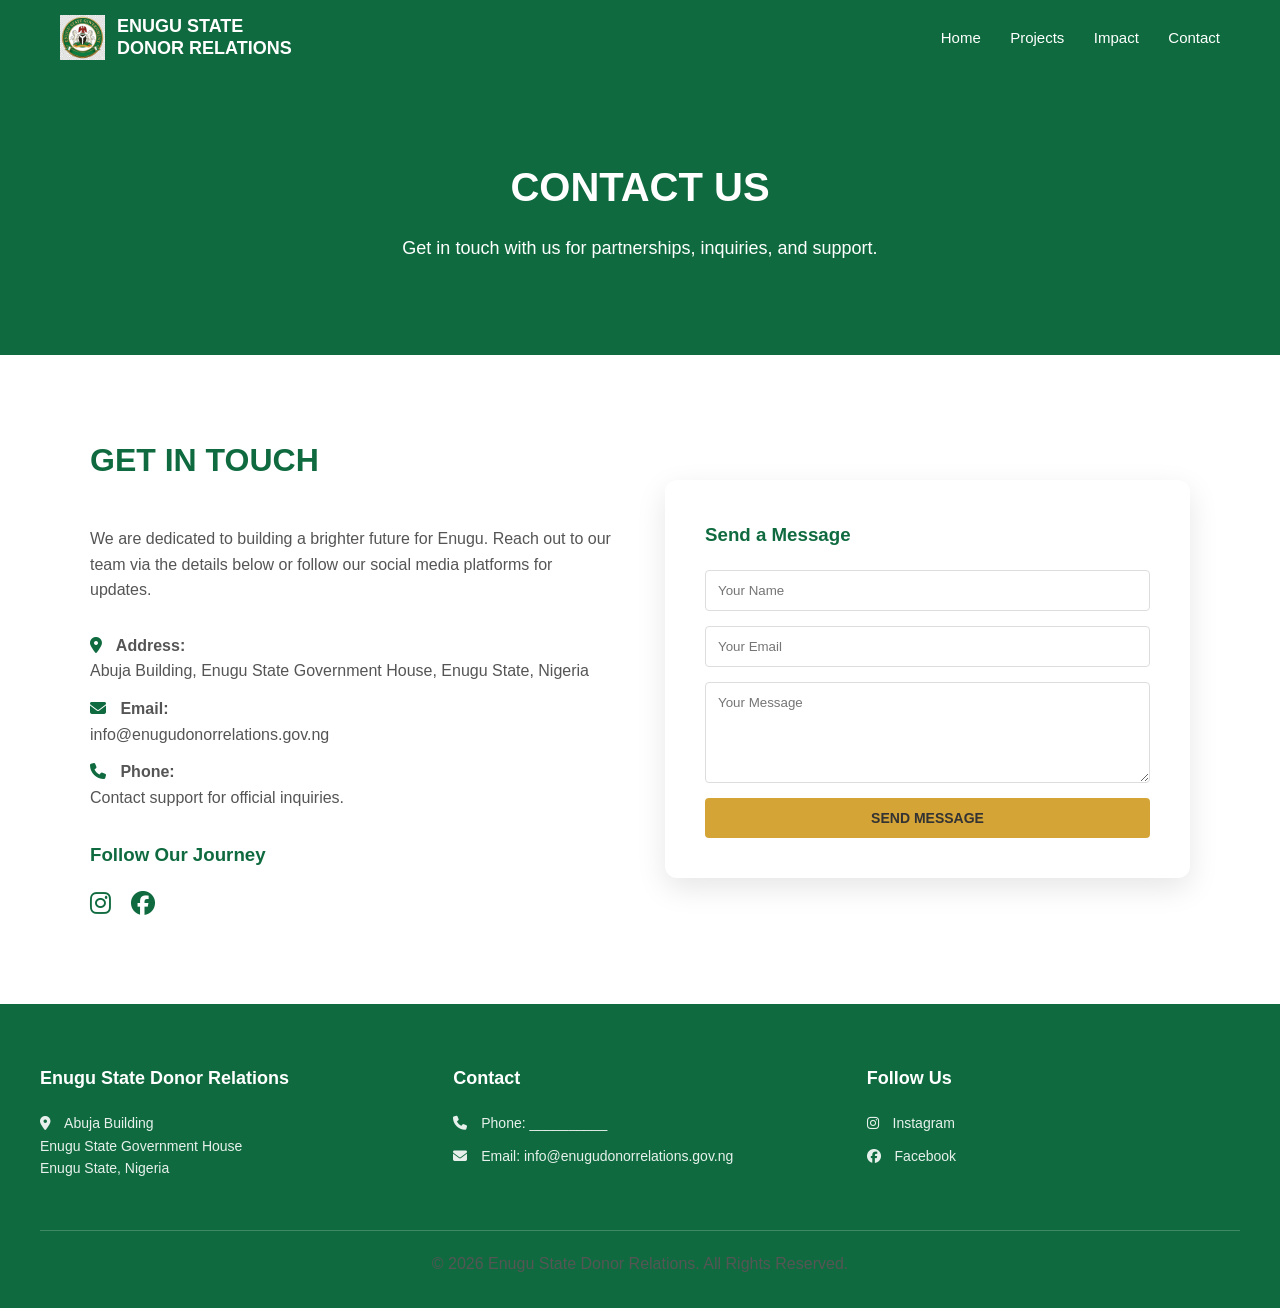
==== contact.html @ 9047e587 "contact and news" ====
<!DOCTYPE html>
<html lang="en">

<head>
    <meta charset="UTF-8">
    <meta name="viewport" content="width=device-width, initial-scale=1.0">
    <title>Contact Us | Enugu State Donor Relations</title>

    <link rel="stylesheet" href="index.css">
    <link rel="stylesheet" href="https://cdnjs.cloudflare.com/ajax/libs/font-awesome/6.5.0/css/all.min.css">
</head>

<body>

    <!-- HEADER -->
    <header class="header">
        <div class="logo-area">
            <img src="Gemini_Generated_Image_ixo9hwixo9hwixo9.png" alt="logo">
            <h2>ENUGU STATE<br>DONOR RELATIONS</h2>
        </div>
        <nav class="nav">
            <a href="index.html">Home</a>
            <a href="projects.html">Projects</a>
            <a href="impact.html">Impact</a>
            <a href="contact.html">Contact</a>
        </nav>
    </header>

    <!-- PAGE HERO -->
    <section class="page-hero">
        <h1>CONTACT US</h1>
        <p>Get in touch with us for partnerships, inquiries, and support.</p>
    </section>

    <!-- CONTACT CONTENT -->
    <section class="about-us">
        <div class="about-container">
            <div class="about-grid">
                
                <!-- Contact Info -->
                <div class="about-text">
                    <h2>GET IN TOUCH</h2>
                    <p>We are dedicated to building a brighter future for Enugu. Reach out to our team via the details below or follow our social media platforms for updates.</p>
                    
                    <div style="margin-top: 30px;">
                        <p><strong><i class="fa-solid fa-location-dot" style="color:#0f6b3f; margin-right:10px;"></i> Address:</strong><br>
                        Abuja Building, Enugu State Government House, Enugu State, Nigeria</p>
                        
                        <p><strong><i class="fa-solid fa-envelope" style="color:#0f6b3f; margin-right:10px;"></i> Email:</strong><br>
                        info@enugudonorrelations.gov.ng</p>
                        
                        <p><strong><i class="fa-solid fa-phone" style="color:#0f6b3f; margin-right:10px;"></i> Phone:</strong><br>
                        Contact support for official inquiries.</p>
                    </div>

                    <div style="margin-top: 30px;">
                        <h3>Follow Our Journey</h3>
                        <div style="display: flex; gap: 20px; margin-top: 15px;">
                            <a href="https://www.instagram.com/enugudonorrelations?igsh=aGJiYTN5NWJxbzJ3" target="_blank" style="font-size: 24px; color: #0f6b3f;"><i class="fa-brands fa-instagram"></i></a>
                            <a href="https://www.facebook.com/share/1RMy5qS3ZX/" target="_blank" style="font-size: 24px; color: #0f6b3f;"><i class="fa-brands fa-facebook"></i></a>
                        </div>
                    </div>
                </div>

                <!-- Simple Contact Form Display -->
                <div class="about-image">
                    <div style="background: #ffffff; padding: 40px; border-radius: 12px; box-shadow: 0 10px 30px rgba(0,0,0,0.1);">
                        <h3 style="margin-bottom: 20px;">Send a Message</h3>
                        <form action="#" style="display: flex; flex-direction: column; gap: 15px;">
                            <input type="text" placeholder="Your Name" style="padding: 12px; border: 1px solid #ddd; border-radius: 4px;">
                            <input type="email" placeholder="Your Email" style="padding: 12px; border: 1px solid #ddd; border-radius: 4px;">
                            <textarea placeholder="Your Message" rows="5" style="padding: 12px; border: 1px solid #ddd; border-radius: 4px;"></textarea>
                            <button type="button" class="donate-btn">SEND MESSAGE</button>
                        </form>
                    </div>
                </div>

            </div>
        </div>
    </section>

    <!-- FOOTER -->
    <footer class="footer">
        <div class="footer-container">
            <div class="footer-section">
                <h3>Enugu State Donor Relations</h3>
                <p><i class="fa-solid fa-location-dot"></i> Abuja Building<br>Enugu State Government House<br>Enugu State, Nigeria</p>
            </div>
            <div class="footer-section">
                <h3>Contact</h3>
                <p><i class="fa-solid fa-phone"></i> Phone: __________</p>
                <p><i class="fa-solid fa-envelope"></i> Email: info@enugudonorrelations.gov.ng</p>
            </div>
            <div class="footer-section">
                <h3>Follow Us</h3>
                <a href="https://www.instagram.com/enugudonorrelations?igsh=aGJiYTN5NWJxbzJ3" target="_blank"><i class="fa-brands fa-instagram"></i> Instagram</a>
                <a href="https://www.facebook.com/share/1RMy5qS3ZX/" target="_blank"><i class="fa-brands fa-facebook"></i> Facebook</a>
            </div>
        </div>
        <div class="footer-bottom">
            <p>© 2026 Enugu State Donor Relations. All Rights Reserved.</p>
        </div>
    </footer>

</body>
</html>
---- index.css ----
/* ==========================
   GLOBAL & TYPOGRAPHY RESET
========================== */

:root {
    --primary-green: #0f6b3f;
    --accent-gold: #d4a437;
    --text-dark: #333333;
    --text-muted: #555555;
    --bg-light: #f5f5f5;
    --white: #ffffff;
}

* {
    margin: 0;
    padding: 0;
    box-sizing: border-box;
    /* Using a consistent, clean sans-serif stack */
    font-family: 'Segoe UI', Roboto, Helvetica, Arial, sans-serif;
}

body {
    background: var(--bg-light);
    color: var(--text-dark);
    line-height: 1.6;
}

/* Global Heading Styles for Consistency */
h1, h2, h3, h4 {
    color: var(--primary-green);
    margin-bottom: 15px;
}

h2 {
    font-size: 32px;
    text-align: center;
    margin-bottom: 40px;
    text-transform: uppercase;
}

p, li {
    font-size: 16px;
    color: var(--text-muted);
    margin-bottom: 12px;
}

/* ==========================
   HEADER & NAVIGATION
========================== */

.header {
    display: flex;
    justify-content: space-between;
    align-items: center;
    padding: 15px 60px;
    background: var(--primary-green);
    color: var(--white);
}

.logo-area {
    display: flex;
    align-items: center;
    gap: 12px;
}

.logo-area img {
    width: 45px;
}

.logo-area h2 {
    font-size: 18px;
    color: var(--white);
    margin-bottom: 0;
    text-align: left;
    line-height: 1.2;
}

.nav a {
    color: var(--white);
    margin-left: 25px;
    text-decoration: none;
    font-weight: 500;
    font-size: 15px;
}

.nav a:hover {
    text-decoration: underline;
}

/* ==========================
   HERO SECTIONS
========================== */

/* Main Home Hero */
.hero {
    height: 450px;
    background-size: cover;
    background-position: center;
    background-repeat: no-repeat;
    display: flex;
    align-items: center;
    padding-left: 80px;
    color: var(--white);
    position: relative;
    transition: background-image 1s ease-in-out;
}

.hero::before {
    content: "";
    position: absolute;
    top: 0;
    left: 0;
    width: 100%;
    height: 100%;
    background: rgba(0, 0, 0, 0.5);
}

.hero-content {
    position: relative;
    z-index: 2;
}

.hero-content h1 {
    font-size: 48px;
    color: var(--white);
    line-height: 1.1;
}

.hero-content p {
    font-size: 20px;
    color: var(--white);
}

/* Interior Page Hero */
.page-hero {
    background: var(--primary-green);
    color: var(--white);
    text-align: center;
    padding: 80px 20px;
}

.page-hero h1 {
    font-size: 40px;
    color: var(--white);
}

.page-hero p {
    font-size: 18px;
    color: var(--white);
}

/* ==========================
   ABOUT US SECTION
========================== */

.about-us {
    padding: 80px 40px;
    background: var(--white);
}

.about-container {
    max-width: 1100px;
    margin: auto;
}

.about-grid {
    display: grid;
    grid-template-columns: 1fr 1fr;
    gap: 50px;
    align-items: center;
}

.about-image img {
    width: 100%;
    border-radius: 12px;
    box-shadow: 0 10px 30px rgba(0, 0, 0, 0.1);
}

.about-text h2 {
    text-align: left;
}

/* ==========================
   LEADERSHIP SECTION
========================== */

.leadership {
    padding: 80px 40px;
    background: #fdfdfd;
}

.leadership-grid {
    display: grid;
    grid-template-columns: repeat(2, 1fr);
    gap: 40px;
    max-width: 1100px;
    margin: auto;
}

.leader-card {
    display: flex;
    align-items: center;
    gap: 25px;
    background: var(--white);
    border-radius: 12px;
    padding: 30px;
    box-shadow: 0 6px 18px rgba(0, 0, 0, 0.05);
}

.leader-img {
    min-width: 140px;
    height: 140px;
    border-radius: 50%;
    overflow: hidden;
    border: 4px solid var(--primary-green);
}

.leader-img img {
    width: 100%;
    height: 100%;
    object-fit: cover;
}

.leader-info h3 {
    font-size: 14px;
    color: var(--text-muted);
    text-transform: uppercase;
}

.leader-info h4 {
    font-size: 20px;
    margin-bottom: 10px;
}

/* ==========================
   PRIORITIES & GRIDS
========================== */

.priorities, .impact-metrics, .impact-stories {
    padding: 80px 40px;
    text-align: center;
}

.priority-grid, .metrics-grid, .stories-grid {
    display: grid;
    grid-template-columns: repeat(auto-fit, minmax(300px, 1fr));
    gap: 30px;
    max-width: 1200px;
    margin: auto;
}

.priority, .metric-card, .story-card {
    background: var(--white);
    padding: 30px;
    border-radius: 12px;
    box-shadow: 0 4px 15px rgba(0, 0, 0, 0.05);
    text-align: left;
}

/* ==========================
   PROJECT CARDS (Common)
========================== */

.projects, .projects-page {
    padding: 80px 40px;
}

.project-grid, .projects-container {
    display: grid;
    grid-template-columns: repeat(auto-fit, minmax(320px, 1fr));
    gap: 30px;
    max-width: 1200px;
    margin: auto;
}

.project-card, .project-item {
    background: var(--white);
    border-radius: 12px;
    overflow: hidden;
    box-shadow: 0 8px 20px rgba(0, 0, 0, 0.08);
    transition: transform 0.3s ease;
}

.project-item:hover {
    transform: translateY(-5px);
}

.project-image {
    width: 100%;
    height: 200px;
    background: #eeeeee;
    display: flex;
    align-items: center;
    justify-content: center;
}

.project-image img {
    max-width: 100%;
    max-height: 100%;
    object-fit: contain;
}

.project-content, .project-info {
    padding: 25px;
}

.project-content h2, .project-info h4 {
    font-size: 18px;
    margin-bottom: 15px;
    text-align: left;
    text-transform: none;
}

/* ==========================
   PARTNERS STRIP
========================== */

.partners {
    background: var(--white);
    padding: 60px 0;
    overflow: hidden;
}

.partners-track {
    display: flex;
    width: max-content;
    animation: scrollPartners 40s linear infinite;
}

.partner {
    width: 180px;
    height: 90px;
    margin: 0 25px;
    display: flex;
    align-items: center;
    justify-content: center;
    background: #f9f9f9;
    border-radius: 8px;
}

.partner img {
    max-width: 80%;
    max-height: 70%;
    object-fit: contain;
}

@keyframes scrollPartners {
    0% { transform: translateX(0); }
    100% { transform: translateX(-50%); }
}

/* ==========================
   IMPACT PAGE SPECIFICS
========================== */

.metric-card i {
    color: var(--primary-green);
    font-size: 40px;
    margin-bottom: 20px;
    display: block;
}

.story-card img {
    width: 100%;
    height: 200px;
    object-fit: cover;
    border-radius: 8px;
    margin-bottom: 20px;
}

.impact-cta {
    background: var(--primary-green);
    color: var(--white);
    padding: 80px 40px;
    text-align: center;
}

.impact-cta h2 {
    color: var(--white);
}

.impact-cta p {
    color: var(--white);
    font-size: 18px;
    margin-bottom: 30px;
}

/* ==========================
   BUTTONS
========================== */

.donate-btn, .project-content button, .project-info button {
    background: var(--accent-gold);
    color: var(--text-dark);
    border: none;
    padding: 12px 28px;
    font-weight: bold;
    font-size: 14px;
    border-radius: 4px;
    cursor: pointer;
    text-transform: uppercase;
    transition: opacity 0.2s;
}

.donate-btn:hover {
    opacity: 0.9;
}

/* ==========================
   FOOTER
========================== */

.footer {
    background: var(--primary-green);
    color: var(--white);
    padding: 60px 40px 20px;
}

.footer-container {
    display: grid;
    grid-template-columns: repeat(auto-fit, minmax(250px, 1fr));
    gap: 40px;
    max-width: 1200px;
    margin: auto;
}

.footer-section h3 {
    color: var(--white);
    font-size: 18px;
    margin-bottom: 20px;
}

.footer-section p, .footer-section a {
    font-size: 14px;
    color: rgba(255, 255, 255, 0.9);
    text-decoration: none;
    margin-bottom: 10px;
    display: block;
}

.footer-section i {
    margin-right: 10px;
}

.footer-bottom {
    text-align: center;
    margin-top: 40px;
    padding-top: 20px;
    border-top: 1px solid rgba(255, 255, 255, 0.2);
    font-size: 13px;
}

/* ==========================
   RESPONSIVE DESIGN
========================== */

@media screen and (max-width: 900px) {
    .header {
        padding: 15px 20px;
        flex-direction: column;
        gap: 15px;
    }

    .nav a {
        margin: 0 10px;
    }

    .about-grid, .leadership-grid {
        grid-template-columns: 1fr;
    }

    .hero {
        padding-left: 20px;
        text-align: center;
        justify-content: center;
    }

    .hero-content h1 {
        font-size: 32px;
    }
}
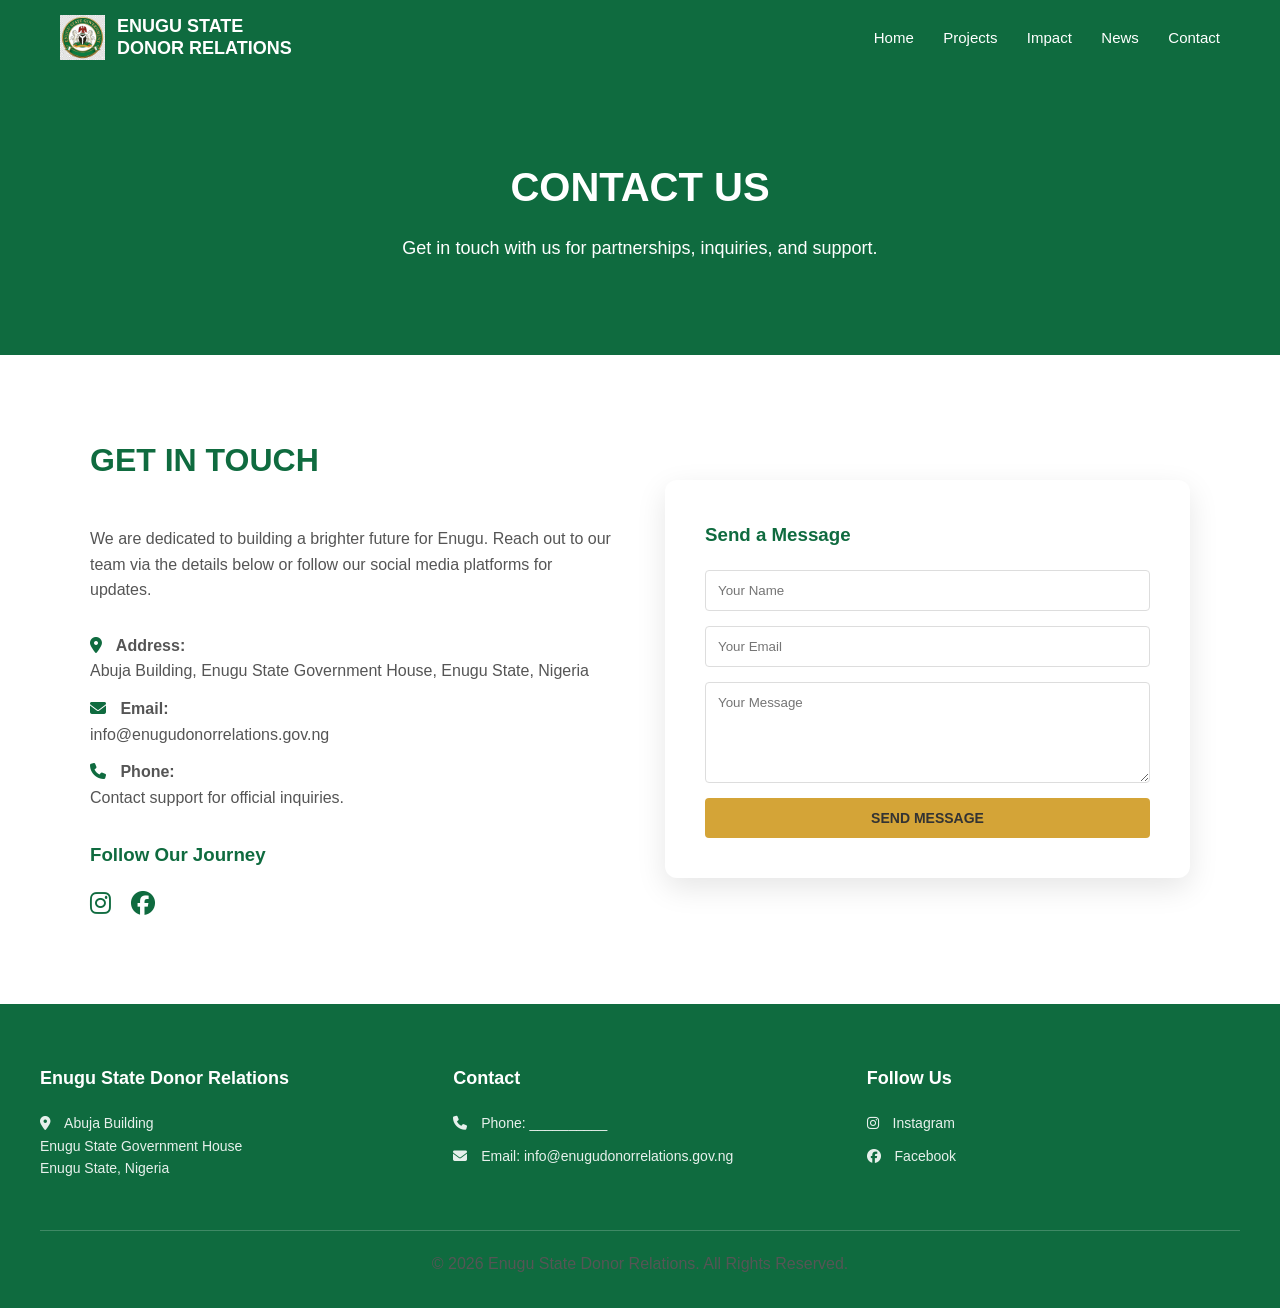
==== commit 8a62f954: "update" ====
--- a/contact.html
+++ b/contact.html
@@ -12,19 +12,21 @@
 
 <body>
 
-    <!-- HEADER -->
-    <header class="header">
-        <div class="logo-area">
-            <img src="Gemini_Generated_Image_ixo9hwixo9hwixo9.png" alt="logo">
-            <h2>ENUGU STATE<br>DONOR RELATIONS</h2>
-        </div>
-        <nav class="nav">
-            <a href="index.html">Home</a>
-            <a href="projects.html">Projects</a>
-            <a href="impact.html">Impact</a>
-            <a href="contact.html">Contact</a>
-        </nav>
-    </header>
+   <!-- HEADER -->
+<header class="header">
+    <div class="logo-area">
+        <img src="Gemini_Generated_Image_ixo9hwixo9hwixo9.png" alt="Enugu State Donor Relations Logo">
+        <h2>ENUGU STATE<br>DONOR RELATIONS</h2>
+    </div>
+
+    <nav class="nav">
+        <a href="index.html">Home</a>
+        <a href="projects.html">Projects</a>
+        <a href="impact.html">Impact</a>
+        <a href="news.html">News</a>
+        <a href="contact.html">Contact</a>
+    </nav>
+</header>
 
     <!-- PAGE HERO -->
     <section class="page-hero">
--- a/index.css
+++ b/index.css
@@ -478,4 +478,6 @@
     .hero-content h1 {
         font-size: 32px;
     }
-}+}
+
+
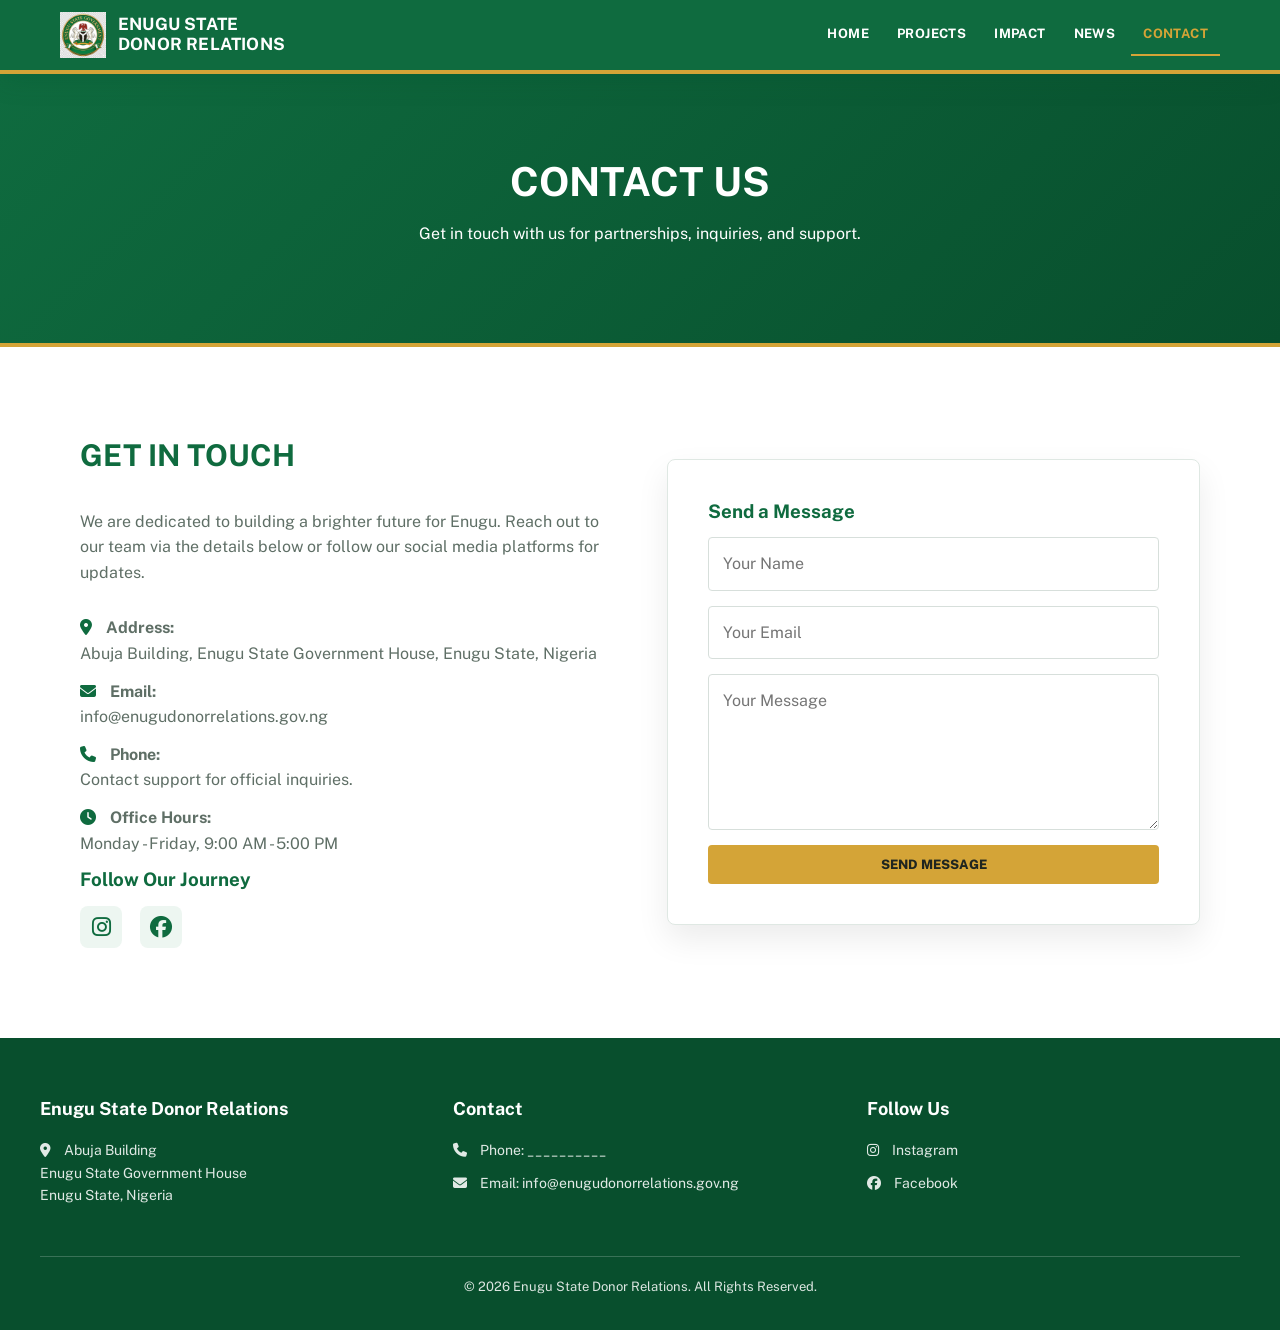
==== commit b5261205: "updated" ====
--- a/contact.html
+++ b/contact.html
@@ -5,104 +5,80 @@
     <meta charset="UTF-8">
     <meta name="viewport" content="width=device-width, initial-scale=1.0">
     <title>Contact Us | Enugu State Donor Relations</title>
-
+    <link rel="preconnect" href="https://fonts.googleapis.com">
+    <link rel="preconnect" href="https://fonts.gstatic.com" crossorigin>
+    <link href="https://fonts.googleapis.com/css2?family=Public+Sans:wght@400;500;600;700;800&display=swap" rel="stylesheet">
     <link rel="stylesheet" href="index.css">
     <link rel="stylesheet" href="https://cdnjs.cloudflare.com/ajax/libs/font-awesome/6.5.0/css/all.min.css">
 </head>
 
 <body>
+    <header class="header">
+        <div class="logo-area">
+            <img src="Gemini_Generated_Image_ixo9hwixo9hwixo9.png" alt="Enugu State Donor Relations Logo">
+            <h2>ENUGU STATE<br>DONOR RELATIONS</h2>
+        </div>
+        <button class="menu-toggle" type="button" aria-label="Open navigation" aria-expanded="false"><span class="bar"></span><span class="bar"></span><span class="bar"></span></button>
+        <nav class="nav" aria-label="Main navigation">
+            <a href="index.html">Home</a>
+            <a href="projects.html">Projects</a>
+            <a href="impact.html">Impact</a>
+            <a href="news.html">News</a>
+            <a href="contact.html" class="active">Contact</a>
+        </nav>
+    </header>
 
-   <!-- HEADER -->
-<header class="header">
-    <div class="logo-area">
-        <img src="Gemini_Generated_Image_ixo9hwixo9hwixo9.png" alt="Enugu State Donor Relations Logo">
-        <h2>ENUGU STATE<br>DONOR RELATIONS</h2>
-    </div>
+    <main>
+        <section class="page-hero">
+            <h1>CONTACT US</h1>
+            <p>Get in touch with us for partnerships, inquiries, and support.</p>
+        </section>
 
-    <nav class="nav">
-        <a href="index.html">Home</a>
-        <a href="projects.html">Projects</a>
-        <a href="impact.html">Impact</a>
-        <a href="news.html">News</a>
-        <a href="contact.html">Contact</a>
-    </nav>
-</header>
+        <section class="about-us">
+            <div class="about-container">
+                <div class="about-grid">
+                    <div class="about-text contact-details">
+                        <h2>GET IN TOUCH</h2>
+                        <p>We are dedicated to building a brighter future for Enugu. Reach out to our team via the details below or follow our social media platforms for updates.</p>
 
-    <!-- PAGE HERO -->
-    <section class="page-hero">
-        <h1>CONTACT US</h1>
-        <p>Get in touch with us for partnerships, inquiries, and support.</p>
-    </section>
+                        <div class="contact-list">
+                            <p><strong><i class="fa-solid fa-location-dot"></i> Address:</strong><br>Abuja Building, Enugu State Government House, Enugu State, Nigeria</p>
+                            <p><strong><i class="fa-solid fa-envelope"></i> Email:</strong><br>info@enugudonorrelations.gov.ng</p>
+                            <p><strong><i class="fa-solid fa-phone"></i> Phone:</strong><br>Contact support for official inquiries.</p>
+                            <p><strong><i class="fa-solid fa-clock"></i> Office Hours:</strong><br>Monday - Friday, 9:00 AM - 5:00 PM</p>
+                        </div>
 
-    <!-- CONTACT CONTENT -->
-    <section class="about-us">
-        <div class="about-container">
-            <div class="about-grid">
-                
-                <!-- Contact Info -->
-                <div class="about-text">
-                    <h2>GET IN TOUCH</h2>
-                    <p>We are dedicated to building a brighter future for Enugu. Reach out to our team via the details below or follow our social media platforms for updates.</p>
-                    
-                    <div style="margin-top: 30px;">
-                        <p><strong><i class="fa-solid fa-location-dot" style="color:#0f6b3f; margin-right:10px;"></i> Address:</strong><br>
-                        Abuja Building, Enugu State Government House, Enugu State, Nigeria</p>
-                        
-                        <p><strong><i class="fa-solid fa-envelope" style="color:#0f6b3f; margin-right:10px;"></i> Email:</strong><br>
-                        info@enugudonorrelations.gov.ng</p>
-                        
-                        <p><strong><i class="fa-solid fa-phone" style="color:#0f6b3f; margin-right:10px;"></i> Phone:</strong><br>
-                        Contact support for official inquiries.</p>
+                        <h3>Follow Our Journey</h3>
+                        <div class="social-links">
+                            <a href="https://www.instagram.com/enugudonorrelations?igsh=aGJiYTN5NWJxbzJ3" target="_blank" rel="noopener" aria-label="Instagram"><i class="fa-brands fa-instagram"></i></a>
+                            <a href="https://www.facebook.com/share/1RMy5qS3ZX/" target="_blank" rel="noopener" aria-label="Facebook"><i class="fa-brands fa-facebook"></i></a>
+                        </div>
                     </div>
 
-                    <div style="margin-top: 30px;">
-                        <h3>Follow Our Journey</h3>
-                        <div style="display: flex; gap: 20px; margin-top: 15px;">
-                            <a href="https://www.instagram.com/enugudonorrelations?igsh=aGJiYTN5NWJxbzJ3" target="_blank" style="font-size: 24px; color: #0f6b3f;"><i class="fa-brands fa-instagram"></i></a>
-                            <a href="https://www.facebook.com/share/1RMy5qS3ZX/" target="_blank" style="font-size: 24px; color: #0f6b3f;"><i class="fa-brands fa-facebook"></i></a>
-                        </div>
-                    </div>
-                </div>
-
-                <!-- Simple Contact Form Display -->
-                <div class="about-image">
-                    <div style="background: #ffffff; padding: 40px; border-radius: 12px; box-shadow: 0 10px 30px rgba(0,0,0,0.1);">
-                        <h3 style="margin-bottom: 20px;">Send a Message</h3>
-                        <form action="#" style="display: flex; flex-direction: column; gap: 15px;">
-                            <input type="text" placeholder="Your Name" style="padding: 12px; border: 1px solid #ddd; border-radius: 4px;">
-                            <input type="email" placeholder="Your Email" style="padding: 12px; border: 1px solid #ddd; border-radius: 4px;">
-                            <textarea placeholder="Your Message" rows="5" style="padding: 12px; border: 1px solid #ddd; border-radius: 4px;"></textarea>
+                    <div class="contact-card">
+                        <h3>Send a Message</h3>
+                        <form action="#" class="contact-form">
+                            <input type="text" name="name" placeholder="Your Name">
+                            <input type="email" name="email" placeholder="Your Email">
+                            <textarea name="message" rows="5" placeholder="Your Message"></textarea>
                             <button type="button" class="donate-btn">SEND MESSAGE</button>
                         </form>
                     </div>
                 </div>
+            </div>
+        </section>
+    </main>
 
-            </div>
-        </div>
-    </section>
-
-    <!-- FOOTER -->
     <footer class="footer">
         <div class="footer-container">
-            <div class="footer-section">
-                <h3>Enugu State Donor Relations</h3>
-                <p><i class="fa-solid fa-location-dot"></i> Abuja Building<br>Enugu State Government House<br>Enugu State, Nigeria</p>
-            </div>
-            <div class="footer-section">
-                <h3>Contact</h3>
-                <p><i class="fa-solid fa-phone"></i> Phone: __________</p>
-                <p><i class="fa-solid fa-envelope"></i> Email: info@enugudonorrelations.gov.ng</p>
-            </div>
-            <div class="footer-section">
-                <h3>Follow Us</h3>
-                <a href="https://www.instagram.com/enugudonorrelations?igsh=aGJiYTN5NWJxbzJ3" target="_blank"><i class="fa-brands fa-instagram"></i> Instagram</a>
-                <a href="https://www.facebook.com/share/1RMy5qS3ZX/" target="_blank"><i class="fa-brands fa-facebook"></i> Facebook</a>
-            </div>
+            <div class="footer-section"><h3>Enugu State Donor Relations</h3><p><i class="fa-solid fa-location-dot"></i> Abuja Building<br>Enugu State Government House<br>Enugu State, Nigeria</p></div>
+            <div class="footer-section"><h3>Contact</h3><p><i class="fa-solid fa-phone"></i> Phone: __________</p><p><i class="fa-solid fa-envelope"></i> Email: info@enugudonorrelations.gov.ng</p></div>
+            <div class="footer-section"><h3>Follow Us</h3><a href="https://www.instagram.com/enugudonorrelations?igsh=aGJiYTN5NWJxbzJ3" target="_blank" rel="noopener"><i class="fa-brands fa-instagram"></i> Instagram</a><a href="https://www.facebook.com/share/1RMy5qS3ZX/" target="_blank" rel="noopener"><i class="fa-brands fa-facebook"></i> Facebook</a></div>
         </div>
-        <div class="footer-bottom">
-            <p>© 2026 Enugu State Donor Relations. All Rights Reserved.</p>
-        </div>
+        <div class="footer-bottom"><p>&copy; 2026 Enugu State Donor Relations. All Rights Reserved.</p></div>
     </footer>
 
+    <script src="script.js"></script>
 </body>
-</html>+
+</html>
--- a/index.css
+++ b/index.css
@@ -1,13 +1,12 @@
-/* ==========================
-   GLOBAL & TYPOGRAPHY RESET
-========================== */
-
 :root {
     --primary-green: #0f6b3f;
+    --deep-green: #084f2d;
+    --soft-green: #edf6f1;
     --accent-gold: #d4a437;
-    --text-dark: #333333;
-    --text-muted: #555555;
-    --bg-light: #f5f5f5;
+    --text-dark: #243229;
+    --text-muted: #5f6f66;
+    --line: #dfe8e3;
+    --bg-light: #f6f8f5;
     --white: #ffffff;
 }
 
@@ -15,8 +14,7 @@
     margin: 0;
     padding: 0;
     box-sizing: border-box;
-    /* Using a consistent, clean sans-serif stack */
-    font-family: 'Segoe UI', Roboto, Helvetica, Arial, sans-serif;
+    font-family: "Public Sans", "Segoe UI", Roboto, Helvetica, Arial, sans-serif;
 }
 
 body {
@@ -25,36 +23,50 @@
     line-height: 1.6;
 }
 
-/* Global Heading Styles for Consistency */
-h1, h2, h3, h4 {
+img {
+    display: block;
+}
+
+a {
+    text-decoration: none;
+}
+
+h1,
+h2,
+h3,
+h4 {
     color: var(--primary-green);
     margin-bottom: 15px;
+    line-height: 1.2;
 }
 
 h2 {
-    font-size: 32px;
+    font-size: 30px;
     text-align: center;
-    margin-bottom: 40px;
+    margin-bottom: 36px;
     text-transform: uppercase;
 }
 
-p, li {
+p,
+li {
     font-size: 16px;
     color: var(--text-muted);
     margin-bottom: 12px;
 }
 
-/* ==========================
-   HEADER & NAVIGATION
-========================== */
-
 .header {
     display: flex;
     justify-content: space-between;
     align-items: center;
-    padding: 15px 60px;
+    gap: 24px;
+    padding: 12px 60px;
     background: var(--primary-green);
     color: var(--white);
+    border-bottom: 4px solid var(--accent-gold);
+    position: sticky;
+    top: 0;
+    z-index: 1000;
+    box-shadow: 0 8px 24px rgba(8, 79, 45, 0.18);
 }
 
 .logo-area {
@@ -64,152 +76,241 @@
 }
 
 .logo-area img {
-    width: 45px;
+    width: 46px;
+    height: 46px;
+    object-fit: contain;
 }
 
 .logo-area h2 {
-    font-size: 18px;
-    color: var(--white);
+    color: var(--white);
+    font-size: 17px;
     margin-bottom: 0;
     text-align: left;
-    line-height: 1.2;
+    line-height: 1.15;
+    letter-spacing: 0.2px;
+}
+
+.nav {
+    display: flex;
+    align-items: center;
+    gap: 4px;
 }
 
 .nav a {
     color: var(--white);
-    margin-left: 25px;
-    text-decoration: none;
-    font-weight: 500;
-    font-size: 15px;
-}
-
-.nav a:hover {
-    text-decoration: underline;
-}
-
-/* ==========================
-   HERO SECTIONS
-========================== */
-
-/* Main Home Hero */
+    padding: 10px 12px;
+    font-weight: 700;
+    font-size: 13px;
+    text-transform: uppercase;
+    letter-spacing: 0.4px;
+    border-bottom: 2px solid transparent;
+    transition: color 0.25s ease, border-color 0.25s ease;
+}
+
+.nav a:hover,
+.nav a.active {
+    color: var(--accent-gold);
+    border-color: var(--accent-gold);
+}
+
+.menu-toggle {
+    display: none;
+    width: 42px;
+    height: 42px;
+    border: 1px solid rgba(255, 255, 255, 0.45);
+    border-radius: 4px;
+    background: transparent;
+    cursor: pointer;
+    align-items: center;
+    justify-content: center;
+    flex-direction: column;
+    gap: 6px;
+}
+
+.bar {
+    width: 23px;
+    height: 2px;
+    background: var(--white);
+    transition: transform 0.25s ease, opacity 0.25s ease;
+}
+
+.menu-toggle.open .bar:nth-child(1) {
+    transform: translateY(8px) rotate(45deg);
+}
+
+.menu-toggle.open .bar:nth-child(2) {
+    opacity: 0;
+}
+
+.menu-toggle.open .bar:nth-child(3) {
+    transform: translateY(-8px) rotate(-45deg);
+}
+
 .hero {
-    height: 450px;
+    min-height: 540px;
     background-size: cover;
     background-position: center;
     background-repeat: no-repeat;
     display: flex;
     align-items: center;
-    padding-left: 80px;
+    padding: 96px 80px;
     color: var(--white);
     position: relative;
-    transition: background-image 1s ease-in-out;
 }
 
 .hero::before {
     content: "";
     position: absolute;
-    top: 0;
-    left: 0;
-    width: 100%;
-    height: 100%;
-    background: rgba(0, 0, 0, 0.5);
+    inset: 0;
+    background: linear-gradient(90deg, rgba(5, 42, 25, 0.82), rgba(5, 42, 25, 0.52), rgba(5, 42, 25, 0.18));
 }
 
 .hero-content {
     position: relative;
     z-index: 2;
+    max-width: 720px;
+}
+
+.section-label {
+    display: inline-block;
+    color: var(--accent-gold);
+    font-size: 13px;
+    font-weight: 800;
+    text-transform: uppercase;
+    letter-spacing: 1.4px;
+    margin-bottom: 14px;
 }
 
 .hero-content h1 {
-    font-size: 48px;
-    color: var(--white);
-    line-height: 1.1;
+    color: var(--white);
+    font-size: 56px;
+    line-height: 1.05;
+    letter-spacing: 0;
+    margin-bottom: 18px;
 }
 
 .hero-content p {
+    color: rgba(255, 255, 255, 0.92);
     font-size: 20px;
-    color: var(--white);
-}
-
-/* Interior Page Hero */
+    max-width: 520px;
+}
+
+.hero-actions {
+    display: flex;
+    flex-wrap: wrap;
+    gap: 14px;
+    margin-top: 28px;
+}
+
 .page-hero {
-    background: var(--primary-green);
+    background: linear-gradient(135deg, var(--primary-green), var(--deep-green));
     color: var(--white);
     text-align: center;
-    padding: 80px 20px;
+    padding: 84px 20px;
+    border-bottom: 4px solid var(--accent-gold);
+}
+
+.page-hero h1,
+.page-hero p {
+    color: var(--white);
 }
 
 .page-hero h1 {
     font-size: 40px;
-    color: var(--white);
-}
-
-.page-hero p {
-    font-size: 18px;
-    color: var(--white);
-}
-
-/* ==========================
-   ABOUT US SECTION
-========================== */
+}
+
+.stats-strip {
+    display: grid;
+    grid-template-columns: repeat(4, 1fr);
+    max-width: 1120px;
+    margin: -58px auto 0;
+    background: var(--white);
+    border: 1px solid var(--line);
+    border-radius: 8px;
+    box-shadow: 0 16px 36px rgba(8, 79, 45, 0.12);
+    position: relative;
+    z-index: 5;
+    overflow: hidden;
+}
+
+.stats-strip article {
+    padding: 24px 22px;
+    border-right: 1px solid var(--line);
+}
+
+.stats-strip article:last-child {
+    border-right: none;
+}
+
+.stats-strip strong {
+    display: block;
+    color: var(--primary-green);
+    font-size: 32px;
+    line-height: 1;
+    margin-bottom: 8px;
+}
+
+.stats-strip span {
+    color: var(--text-muted);
+    font-size: 14px;
+    font-weight: 700;
+    text-transform: uppercase;
+}
 
 .about-us {
-    padding: 80px 40px;
+    padding: 90px 40px;
     background: var(--white);
 }
 
 .about-container {
-    max-width: 1100px;
+    max-width: 1120px;
     margin: auto;
 }
 
 .about-grid {
     display: grid;
     grid-template-columns: 1fr 1fr;
-    gap: 50px;
+    gap: 54px;
     align-items: center;
 }
 
 .about-image img {
     width: 100%;
-    border-radius: 12px;
-    box-shadow: 0 10px 30px rgba(0, 0, 0, 0.1);
+    border-radius: 8px;
+    box-shadow: 0 18px 38px rgba(0, 0, 0, 0.12);
 }
 
 .about-text h2 {
     text-align: left;
 }
 
-/* ==========================
-   LEADERSHIP SECTION
-========================== */
-
 .leadership {
-    padding: 80px 40px;
-    background: #fdfdfd;
+    padding: 90px 40px;
+    background: var(--bg-light);
 }
 
 .leadership-grid {
     display: grid;
     grid-template-columns: repeat(2, 1fr);
-    gap: 40px;
-    max-width: 1100px;
+    gap: 32px;
+    max-width: 1120px;
     margin: auto;
 }
 
 .leader-card {
     display: flex;
     align-items: center;
-    gap: 25px;
+    gap: 24px;
     background: var(--white);
-    border-radius: 12px;
-    padding: 30px;
-    box-shadow: 0 6px 18px rgba(0, 0, 0, 0.05);
+    border: 1px solid var(--line);
+    border-radius: 8px;
+    padding: 28px;
+    box-shadow: 0 10px 26px rgba(0, 0, 0, 0.05);
 }
 
 .leader-img {
-    min-width: 140px;
-    height: 140px;
+    min-width: 132px;
+    height: 132px;
     border-radius: 50%;
     overflow: hidden;
     border: 4px solid var(--primary-green);
@@ -222,73 +323,111 @@
 }
 
 .leader-info h3 {
-    font-size: 14px;
+    font-size: 13px;
     color: var(--text-muted);
     text-transform: uppercase;
 }
 
 .leader-info h4 {
     font-size: 20px;
-    margin-bottom: 10px;
-}
-
-/* ==========================
-   PRIORITIES & GRIDS
-========================== */
-
-.priorities, .impact-metrics, .impact-stories {
-    padding: 80px 40px;
+}
+
+.priorities,
+.impact-metrics,
+.impact-stories {
+    padding: 90px 40px;
     text-align: center;
 }
 
-.priority-grid, .metrics-grid, .stories-grid {
+.priorities {
+    background: var(--soft-green);
+}
+
+.priority-grid,
+.metrics-grid,
+.stories-grid {
+    display: grid;
+    grid-template-columns: repeat(auto-fit, minmax(280px, 1fr));
+    gap: 28px;
+    max-width: 1200px;
+    margin: auto;
+}
+
+.priority,
+.metric-card,
+.story-card {
+    background: var(--white);
+    padding: 30px;
+    border: 1px solid var(--line);
+    border-radius: 8px;
+    box-shadow: 0 8px 22px rgba(0, 0, 0, 0.04);
+    text-align: left;
+}
+
+.priority i {
+    color: var(--accent-gold);
+    background: rgba(212, 164, 55, 0.14);
+    width: 46px;
+    height: 46px;
+    border-radius: 8px;
+    display: inline-flex;
+    align-items: center;
+    justify-content: center;
+    margin-bottom: 18px;
+    font-size: 20px;
+}
+
+.projects,
+.projects-page {
+    padding: 90px 40px;
+}
+
+.project-grid,
+.projects-container {
     display: grid;
     grid-template-columns: repeat(auto-fit, minmax(300px, 1fr));
-    gap: 30px;
+    gap: 28px;
     max-width: 1200px;
     margin: auto;
 }
 
-.priority, .metric-card, .story-card {
+.project-card,
+.project-item {
     background: var(--white);
-    padding: 30px;
-    border-radius: 12px;
-    box-shadow: 0 4px 15px rgba(0, 0, 0, 0.05);
-    text-align: left;
-}
-
-/* ==========================
-   PROJECT CARDS (Common)
-========================== */
-
-.projects, .projects-page {
-    padding: 80px 40px;
-}
-
-.project-grid, .projects-container {
-    display: grid;
-    grid-template-columns: repeat(auto-fit, minmax(320px, 1fr));
-    gap: 30px;
-    max-width: 1200px;
-    margin: auto;
-}
-
-.project-card, .project-item {
-    background: var(--white);
-    border-radius: 12px;
+    border: 1px solid var(--line);
+    border-radius: 8px;
     overflow: hidden;
-    box-shadow: 0 8px 20px rgba(0, 0, 0, 0.08);
-    transition: transform 0.3s ease;
-}
-
+    box-shadow: 0 10px 26px rgba(0, 0, 0, 0.06);
+    transition: transform 0.3s ease, box-shadow 0.3s ease;
+}
+
+.project-card {
+    padding: 24px;
+    border-left: 4px solid var(--primary-green);
+}
+
+.project-card span {
+    display: inline-block;
+    color: var(--primary-green);
+    background: var(--soft-green);
+    border-radius: 4px;
+    padding: 5px 8px;
+    font-size: 12px;
+    font-weight: 800;
+    text-transform: uppercase;
+    margin-bottom: 14px;
+}
+
+.project-card:hover,
 .project-item:hover {
     transform: translateY(-5px);
+    box-shadow: 0 16px 34px rgba(8, 79, 45, 0.12);
 }
 
 .project-image {
     width: 100%;
-    height: 200px;
-    background: #eeeeee;
+    height: 210px;
+    background: #eef3f0;
     display: flex;
     align-items: center;
     justify-content: center;
@@ -300,25 +439,33 @@
     object-fit: contain;
 }
 
-.project-content, .project-info {
+.project-image i {
+    color: var(--primary-green);
+    font-size: 48px;
+}
+
+.project-content,
+.project-info {
     padding: 25px;
 }
 
-.project-content h2, .project-info h4 {
+.project-card .project-info {
+    padding: 0;
+}
+
+.project-content h2,
+.project-info h4 {
     font-size: 18px;
     margin-bottom: 15px;
     text-align: left;
     text-transform: none;
 }
 
-/* ==========================
-   PARTNERS STRIP
-========================== */
-
 .partners {
     background: var(--white);
-    padding: 60px 0;
+    padding: 54px 0;
     overflow: hidden;
+    border-bottom: 1px solid var(--line);
 }
 
 .partners-track {
@@ -330,11 +477,12 @@
 .partner {
     width: 180px;
     height: 90px;
-    margin: 0 25px;
+    margin: 0 20px;
     display: flex;
     align-items: center;
     justify-content: center;
-    background: #f9f9f9;
+    background: var(--bg-light);
+    border: 1px solid var(--line);
     border-radius: 8px;
 }
 
@@ -345,17 +493,18 @@
 }
 
 @keyframes scrollPartners {
-    0% { transform: translateX(0); }
-    100% { transform: translateX(-50%); }
-}
-
-/* ==========================
-   IMPACT PAGE SPECIFICS
-========================== */
+    0% {
+        transform: translateX(0);
+    }
+
+    100% {
+        transform: translateX(-50%);
+    }
+}
 
 .metric-card i {
     color: var(--primary-green);
-    font-size: 40px;
+    font-size: 38px;
     margin-bottom: 20px;
     display: block;
 }
@@ -371,47 +520,142 @@
 .impact-cta {
     background: var(--primary-green);
     color: var(--white);
-    padding: 80px 40px;
+    padding: 84px 40px;
     text-align: center;
 }
 
-.impact-cta h2 {
-    color: var(--white);
-}
-
+.impact-cta h2,
 .impact-cta p {
     color: var(--white);
-    font-size: 18px;
-    margin-bottom: 30px;
-}
-
-/* ==========================
-   BUTTONS
-========================== */
-
-.donate-btn, .project-content button, .project-info button {
+}
+
+.donate-btn,
+.project-content button,
+.project-info button {
+    display: inline-block;
     background: var(--accent-gold);
-    color: var(--text-dark);
+    color: #1f251f;
     border: none;
-    padding: 12px 28px;
-    font-weight: bold;
-    font-size: 14px;
+    padding: 12px 24px;
+    font-weight: 800;
+    font-size: 13px;
     border-radius: 4px;
     cursor: pointer;
     text-transform: uppercase;
-    transition: opacity 0.2s;
+    transition: opacity 0.2s ease, transform 0.2s ease;
 }
 
 .donate-btn:hover {
     opacity: 0.9;
-}
-
-/* ==========================
-   FOOTER
-========================== */
+    transform: translateY(-1px);
+}
+
+.outline-btn {
+    display: inline-block;
+    color: var(--white);
+    border: 1px solid rgba(255, 255, 255, 0.72);
+    padding: 11px 24px;
+    font-size: 13px;
+    font-weight: 800;
+    border-radius: 4px;
+    text-transform: uppercase;
+}
+
+.small-btn {
+    padding: 8px 16px;
+    font-size: 12px;
+}
+
+.news-page {
+    background: var(--white);
+}
+
+.news-intro {
+    max-width: 760px;
+    margin: 0 auto 36px;
+    text-align: center;
+}
+
+.news-intro h2 {
+    margin-bottom: 0;
+}
+
+.news-item {
+    display: grid;
+    grid-template-columns: 96px 1fr;
+}
+
+.news-icon {
+    height: auto;
+    min-height: 100%;
+    background: var(--soft-green);
+}
+
+.news-date {
+    font-size: 13px;
+    color: var(--primary-green);
+    font-weight: 800;
+    margin-bottom: 5px;
+}
+
+.contact-details .fa-solid {
+    color: var(--primary-green);
+    margin-right: 10px;
+}
+
+.contact-list {
+    margin-top: 30px;
+}
+
+.social-links {
+    display: flex;
+    gap: 18px;
+    margin-top: 15px;
+}
+
+.social-links a {
+    color: var(--primary-green);
+    background: var(--soft-green);
+    width: 42px;
+    height: 42px;
+    border-radius: 8px;
+    display: inline-flex;
+    align-items: center;
+    justify-content: center;
+    font-size: 22px;
+}
+
+.contact-card {
+    background: var(--white);
+    padding: 40px;
+    border: 1px solid var(--line);
+    border-radius: 8px;
+    box-shadow: 0 14px 32px rgba(0, 0, 0, 0.08);
+}
+
+.contact-form {
+    display: flex;
+    flex-direction: column;
+    gap: 15px;
+}
+
+.contact-form input,
+.contact-form textarea {
+    width: 100%;
+    padding: 13px 14px;
+    border: 1px solid #d7dfdb;
+    border-radius: 4px;
+    font: inherit;
+}
+
+.contact-form input:focus,
+.contact-form textarea:focus {
+    outline: 2px solid rgba(15, 107, 63, 0.22);
+    border-color: var(--primary-green);
+}
 
 .footer {
-    background: var(--primary-green);
+    background: var(--deep-green);
     color: var(--white);
     padding: 60px 40px 20px;
 }
@@ -430,12 +674,16 @@
     margin-bottom: 20px;
 }
 
-.footer-section p, .footer-section a {
+.footer-section p,
+.footer-section a {
     font-size: 14px;
-    color: rgba(255, 255, 255, 0.9);
-    text-decoration: none;
+    color: rgba(255, 255, 255, 0.88);
     margin-bottom: 10px;
     display: block;
+}
+
+.footer-section a:hover {
+    color: var(--accent-gold);
 }
 
 .footer-section i {
@@ -447,37 +695,179 @@
     margin-top: 40px;
     padding-top: 20px;
     border-top: 1px solid rgba(255, 255, 255, 0.2);
+}
+
+.footer-bottom p {
+    color: rgba(255, 255, 255, 0.86);
     font-size: 13px;
 }
-
-/* ==========================
-   RESPONSIVE DESIGN
-========================== */
 
 @media screen and (max-width: 900px) {
     .header {
-        padding: 15px 20px;
+        padding: 12px 20px;
+        flex-wrap: wrap;
+        gap: 12px;
+    }
+
+    .logo-area {
+        flex: 1;
+    }
+
+    .logo-area h2 {
+        font-size: 15px;
+    }
+
+    .menu-toggle {
+        display: flex;
+    }
+
+    .nav {
+        display: none;
+        width: 100%;
         flex-direction: column;
-        gap: 15px;
+        align-items: stretch;
+        gap: 0;
+        background: rgba(0, 0, 0, 0.12);
+        border-radius: 4px;
+        overflow: hidden;
+    }
+
+    .nav.open {
+        display: flex;
     }
 
     .nav a {
-        margin: 0 10px;
-    }
-
-    .about-grid, .leadership-grid {
-        grid-template-columns: 1fr;
+        padding: 14px 16px;
+        border-top: 1px solid rgba(255, 255, 255, 0.16);
+        border-bottom: none;
     }
 
     .hero {
-        padding-left: 20px;
+        min-height: 500px;
+        padding: 78px 24px;
         text-align: center;
         justify-content: center;
     }
 
+    .hero::before {
+        background: rgba(5, 42, 25, 0.68);
+    }
+
     .hero-content h1 {
-        font-size: 32px;
-    }
-}
-
-
+        font-size: 40px;
+    }
+
+    .hero-content p {
+        margin-left: auto;
+        margin-right: auto;
+    }
+
+    .hero-actions {
+        justify-content: center;
+    }
+
+    .stats-strip {
+        grid-template-columns: repeat(2, 1fr);
+        margin: 0;
+        border-radius: 0;
+    }
+
+    .stats-strip article:nth-child(2) {
+        border-right: none;
+    }
+
+    .stats-strip article:nth-child(1),
+    .stats-strip article:nth-child(2) {
+        border-bottom: 1px solid var(--line);
+    }
+
+    .about-grid,
+    .leadership-grid {
+        grid-template-columns: 1fr;
+    }
+
+    .leader-card {
+        align-items: flex-start;
+    }
+}
+
+@media screen and (max-width: 600px) {
+    h2 {
+        font-size: 24px;
+        margin-bottom: 28px;
+    }
+
+    .page-hero {
+        padding: 56px 18px;
+    }
+
+    .page-hero h1 {
+        font-size: 30px;
+    }
+
+    .hero-content h1 {
+        font-size: 34px;
+    }
+
+    .hero-actions a {
+        width: 100%;
+        text-align: center;
+    }
+
+    .about-us,
+    .leadership,
+    .priorities,
+    .projects,
+    .projects-page,
+    .impact-metrics,
+    .impact-stories,
+    .impact-cta {
+        padding: 56px 18px;
+    }
+
+    .project-grid,
+    .projects-container,
+    .priority-grid,
+    .metrics-grid,
+    .stories-grid,
+    .stats-strip {
+        grid-template-columns: 1fr;
+    }
+
+    .stats-strip article,
+    .stats-strip article:nth-child(2) {
+        border-right: none;
+        border-bottom: 1px solid var(--line);
+    }
+
+    .stats-strip article:last-child {
+        border-bottom: none;
+    }
+
+    .leader-card {
+        flex-direction: column;
+        text-align: center;
+    }
+
+    .leader-info h3,
+    .leader-info h4,
+    .leader-info p {
+        text-align: center;
+    }
+
+    .leader-img {
+        margin: auto;
+    }
+
+    .news-item {
+        grid-template-columns: 1fr;
+    }
+
+    .news-icon {
+        min-height: 130px;
+    }
+
+    .contact-card {
+        padding: 28px 20px;
+    }
+}
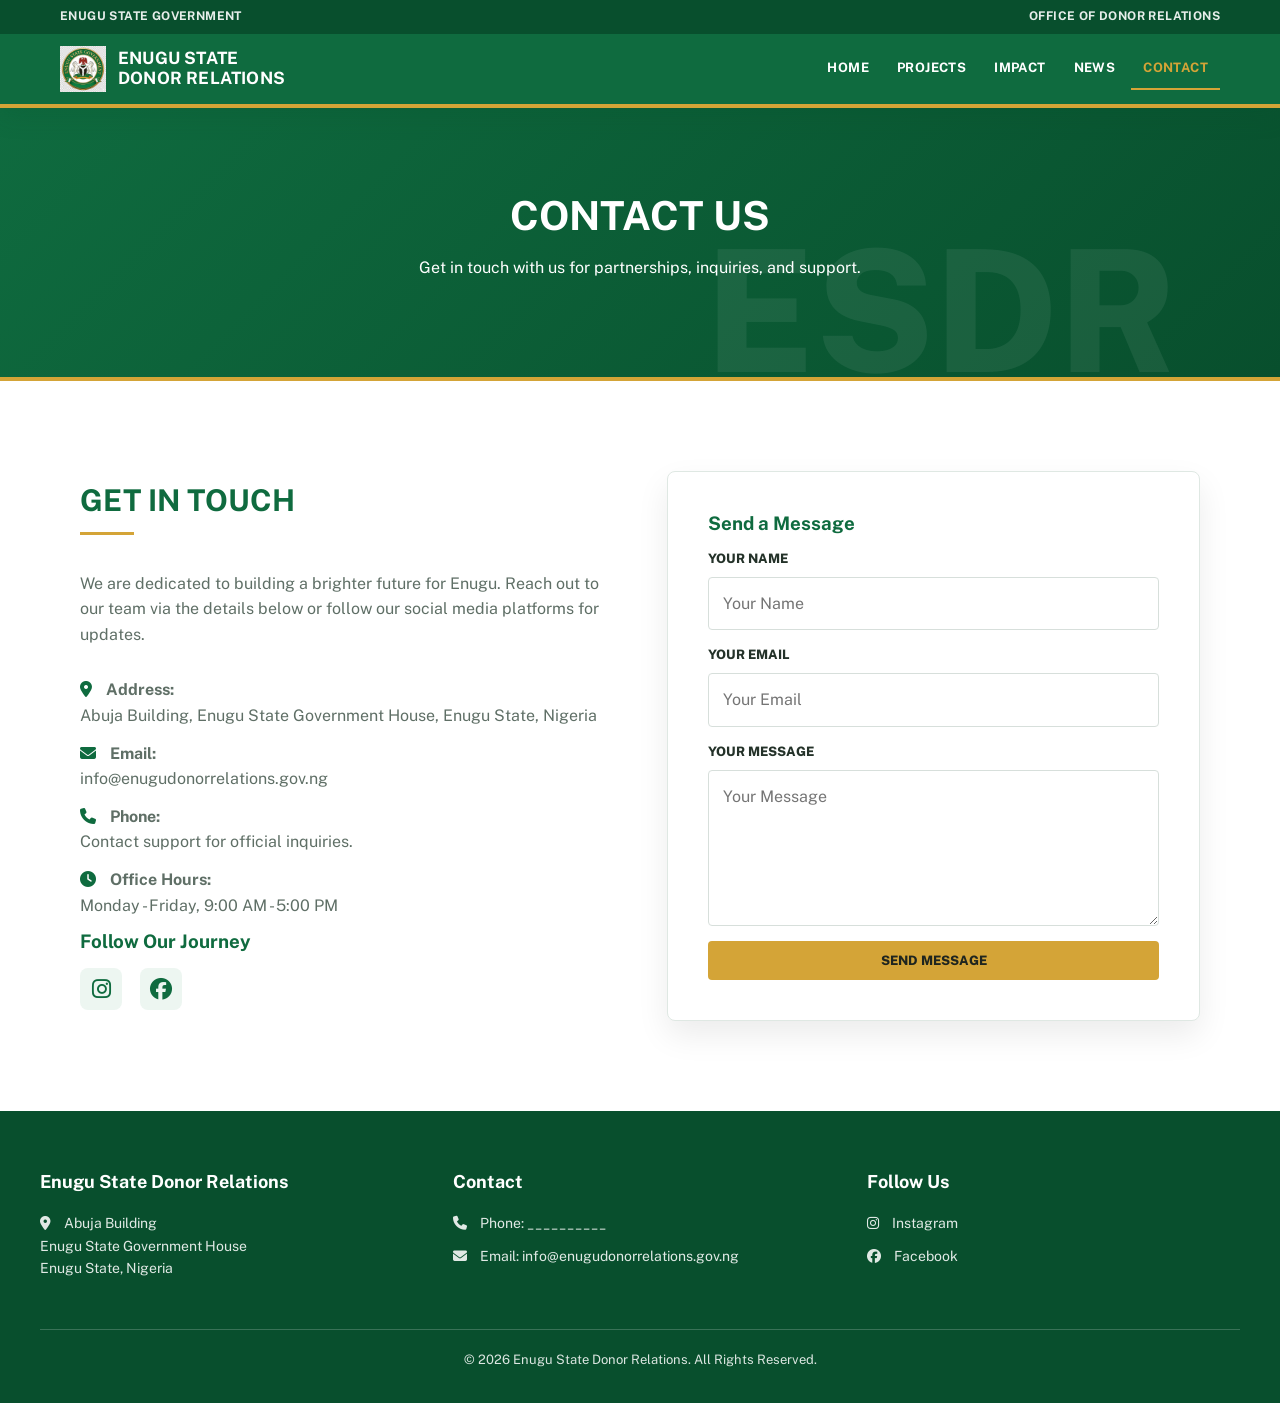
==== commit a796bfb5: "updated" ====
--- a/contact.html
+++ b/contact.html
@@ -57,11 +57,21 @@
 
                     <div class="contact-card">
                         <h3>Send a Message</h3>
-                        <form action="#" class="contact-form">
-                            <input type="text" name="name" placeholder="Your Name">
-                            <input type="email" name="email" placeholder="Your Email">
-                            <textarea name="message" rows="5" placeholder="Your Message"></textarea>
-                            <button type="button" class="donate-btn">SEND MESSAGE</button>
+                        <form action="#" class="contact-form" novalidate>
+                            <label>
+                                <span>Your Name</span>
+                                <input type="text" name="name" placeholder="Your Name" required>
+                            </label>
+                            <label>
+                                <span>Your Email</span>
+                                <input type="email" name="email" placeholder="Your Email" required>
+                            </label>
+                            <label>
+                                <span>Your Message</span>
+                                <textarea name="message" rows="5" placeholder="Your Message" minlength="10" required></textarea>
+                            </label>
+                            <p class="form-message" role="status" aria-live="polite"></p>
+                            <button type="submit" class="donate-btn">SEND MESSAGE</button>
                         </form>
                     </div>
                 </div>
--- a/index.css
+++ b/index.css
@@ -23,6 +23,10 @@
     line-height: 1.6;
 }
 
+body.modal-open {
+    overflow: hidden;
+}
+
 img {
     display: block;
 }
@@ -47,6 +51,21 @@
     text-transform: uppercase;
 }
 
+section > h2::after,
+.news-intro h2::after,
+.about-text h2::after {
+    content: "";
+    display: block;
+    width: 54px;
+    height: 3px;
+    background: var(--accent-gold);
+    margin: 14px auto 0;
+}
+
+.about-text h2::after {
+    margin-left: 0;
+}
+
 p,
 li {
     font-size: 16px;
@@ -64,9 +83,32 @@
     color: var(--white);
     border-bottom: 4px solid var(--accent-gold);
     position: sticky;
-    top: 0;
+    top: 34px;
     z-index: 1000;
     box-shadow: 0 8px 24px rgba(8, 79, 45, 0.18);
+    transition: box-shadow 0.25s ease;
+}
+
+.header.scrolled {
+    box-shadow: 0 10px 30px rgba(8, 79, 45, 0.26);
+}
+
+.top-strip {
+    display: flex;
+    justify-content: space-between;
+    gap: 16px;
+    align-items: center;
+    min-height: 34px;
+    padding: 7px 60px;
+    background: var(--deep-green);
+    color: rgba(255, 255, 255, 0.9);
+    font-size: 12px;
+    font-weight: 700;
+    letter-spacing: 0.4px;
+    text-transform: uppercase;
+    position: sticky;
+    top: 0;
+    z-index: 1001;
 }
 
 .logo-area {
@@ -156,6 +198,7 @@
     padding: 96px 80px;
     color: var(--white);
     position: relative;
+    overflow: hidden;
 }
 
 .hero::before {
@@ -163,6 +206,20 @@
     position: absolute;
     inset: 0;
     background: linear-gradient(90deg, rgba(5, 42, 25, 0.82), rgba(5, 42, 25, 0.52), rgba(5, 42, 25, 0.18));
+    z-index: 1;
+}
+
+.hero-bg {
+    position: absolute;
+    inset: 0;
+    background-size: cover;
+    background-position: center;
+    opacity: 0;
+    transition: opacity 1.2s ease;
+}
+
+.hero-bg.active {
+    opacity: 1;
 }
 
 .hero-content {
@@ -208,11 +265,27 @@
     text-align: center;
     padding: 84px 20px;
     border-bottom: 4px solid var(--accent-gold);
+    position: relative;
+    overflow: hidden;
+}
+
+.page-hero::after {
+    content: "ESDR";
+    position: absolute;
+    right: clamp(16px, 8vw, 110px);
+    bottom: -18px;
+    color: rgba(255, 255, 255, 0.07);
+    font-size: clamp(78px, 14vw, 170px);
+    font-weight: 800;
+    line-height: 1;
+    pointer-events: none;
 }
 
 .page-hero h1,
 .page-hero p {
     color: var(--white);
+    position: relative;
+    z-index: 2;
 }
 
 .page-hero h1 {
@@ -422,6 +495,12 @@
 .project-item:hover {
     transform: translateY(-5px);
     box-shadow: 0 16px 34px rgba(8, 79, 45, 0.12);
+    border-color: rgba(212, 164, 55, 0.7);
+}
+
+.project-card:hover span {
+    background: var(--primary-green);
+    color: var(--white);
 }
 
 .project-image {
@@ -472,6 +551,10 @@
     display: flex;
     width: max-content;
     animation: scrollPartners 40s linear infinite;
+}
+
+.partners-track:hover {
+    animation-play-state: paused;
 }
 
 .partner {
@@ -550,6 +633,28 @@
     transform: translateY(-1px);
 }
 
+.section-action {
+    text-align: center;
+    margin-top: 34px;
+}
+
+.outline-dark-btn {
+    display: inline-block;
+    color: var(--primary-green);
+    border: 1px solid var(--primary-green);
+    padding: 11px 24px;
+    font-size: 13px;
+    font-weight: 800;
+    border-radius: 4px;
+    text-transform: uppercase;
+    transition: color 0.2s ease, background 0.2s ease;
+}
+
+.outline-dark-btn:hover {
+    background: var(--primary-green);
+    color: var(--white);
+}
+
 .outline-btn {
     display: inline-block;
     color: var(--white);
@@ -564,6 +669,40 @@
 .small-btn {
     padding: 8px 16px;
     font-size: 12px;
+}
+
+.filter-panel {
+    display: flex;
+    flex-wrap: wrap;
+    justify-content: center;
+    gap: 10px;
+    max-width: 960px;
+    margin: 0 auto 34px;
+}
+
+.filter-btn {
+    border: 1px solid var(--line);
+    background: var(--white);
+    color: var(--primary-green);
+    border-radius: 4px;
+    padding: 10px 14px;
+    font: inherit;
+    font-size: 13px;
+    font-weight: 800;
+    text-transform: uppercase;
+    cursor: pointer;
+    transition: background 0.2s ease, color 0.2s ease, border-color 0.2s ease;
+}
+
+.filter-btn:hover,
+.filter-btn.active {
+    background: var(--primary-green);
+    color: var(--white);
+    border-color: var(--primary-green);
+}
+
+.project-item[hidden] {
+    display: none;
 }
 
 .news-page {
@@ -639,6 +778,19 @@
     gap: 15px;
 }
 
+.contact-form label {
+    display: flex;
+    flex-direction: column;
+    gap: 7px;
+}
+
+.contact-form label span {
+    color: var(--text-dark);
+    font-size: 13px;
+    font-weight: 800;
+    text-transform: uppercase;
+}
+
 .contact-form input,
 .contact-form textarea {
     width: 100%;
@@ -654,6 +806,123 @@
     border-color: var(--primary-green);
 }
 
+.form-message {
+    display: none;
+    margin-bottom: 0;
+    padding: 11px 12px;
+    border-radius: 4px;
+    font-size: 14px;
+}
+
+.form-message.error,
+.form-message.success {
+    display: block;
+}
+
+.form-message.error {
+    background: #fff1f1;
+    color: #9f2424;
+    border: 1px solid #f1c6c6;
+}
+
+.form-message.success {
+    background: var(--soft-green);
+    color: var(--primary-green);
+    border: 1px solid #c7ded1;
+}
+
+.news-read-btn {
+    font-family: inherit;
+}
+
+.news-modal {
+    position: fixed;
+    inset: 0;
+    background: rgba(6, 31, 20, 0.62);
+    display: none;
+    align-items: center;
+    justify-content: center;
+    padding: 22px;
+    z-index: 2000;
+}
+
+.news-modal.open {
+    display: flex;
+}
+
+.news-modal-card {
+    width: min(560px, 100%);
+    background: var(--white);
+    border-radius: 8px;
+    padding: 32px;
+    position: relative;
+    box-shadow: 0 24px 70px rgba(0, 0, 0, 0.28);
+}
+
+.news-modal-card h2 {
+    text-align: left;
+    margin-bottom: 12px;
+}
+
+.modal-close {
+    position: absolute;
+    top: 12px;
+    right: 12px;
+    width: 36px;
+    height: 36px;
+    border: 1px solid var(--line);
+    background: var(--white);
+    border-radius: 4px;
+    color: var(--text-dark);
+    font-size: 24px;
+    line-height: 1;
+    cursor: pointer;
+}
+
+.back-to-top {
+    position: fixed;
+    right: 18px;
+    bottom: 18px;
+    width: 44px;
+    height: 44px;
+    border: none;
+    border-radius: 50%;
+    background: var(--accent-gold);
+    color: var(--text-dark);
+    cursor: pointer;
+    box-shadow: 0 10px 25px rgba(0, 0, 0, 0.18);
+    opacity: 0;
+    visibility: hidden;
+    transform: translateY(10px);
+    transition: opacity 0.2s ease, visibility 0.2s ease, transform 0.2s ease;
+    z-index: 1200;
+}
+
+.back-to-top.show {
+    opacity: 1;
+    visibility: visible;
+    transform: translateY(0);
+}
+
+.reveal {
+    opacity: 0;
+    transform: translateY(18px);
+    transition: opacity 0.6s ease, transform 0.6s ease;
+}
+
+.reveal.is-visible {
+    opacity: 1;
+    transform: translateY(0);
+}
+
+a:focus-visible,
+button:focus-visible,
+input:focus-visible,
+textarea:focus-visible {
+    outline: 3px solid rgba(212, 164, 55, 0.5);
+    outline-offset: 3px;
+}
+
 .footer {
     background: var(--deep-green);
     color: var(--white);
@@ -703,10 +972,19 @@
 }
 
 @media screen and (max-width: 900px) {
+    .top-strip {
+        padding: 7px 20px;
+        align-items: flex-start;
+        flex-direction: column;
+        gap: 2px;
+        position: static;
+    }
+
     .header {
         padding: 12px 20px;
         flex-wrap: wrap;
         gap: 12px;
+        top: 0;
     }
 
     .logo-area {
@@ -742,6 +1020,10 @@
         border-bottom: none;
     }
 
+    .nav a.active {
+        background: rgba(212, 164, 55, 0.12);
+    }
+
     .hero {
         min-height: 500px;
         padding: 78px 24px;
@@ -870,4 +1152,23 @@
     .contact-card {
         padding: 28px 20px;
     }
-}
+
+    .filter-panel {
+        justify-content: stretch;
+    }
+
+    .filter-btn {
+        flex: 1 1 140px;
+    }
+}
+
+@media (prefers-reduced-motion: reduce) {
+    *,
+    *::before,
+    *::after {
+        scroll-behavior: auto !important;
+        transition-duration: 0.01ms !important;
+        animation-duration: 0.01ms !important;
+        animation-iteration-count: 1 !important;
+    }
+}
